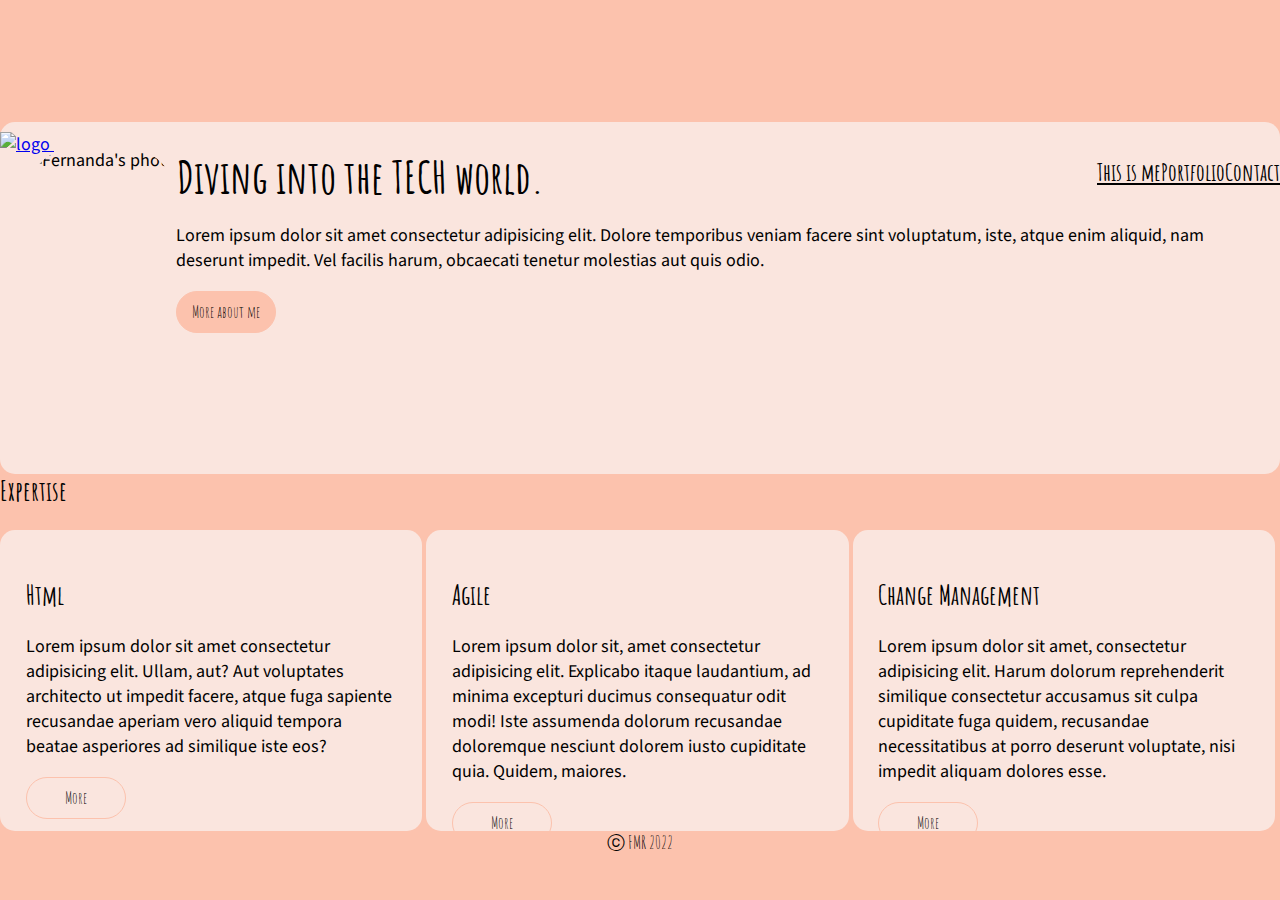
==== index.html @ a8968b14 "Initial commit" ====
<!DOCTYPE html>
<html lang="en">
	<head>
    	<meta charset="utf-8" />
    	<meta name="viewport" content="width=device-width, initial-scale=1, shrink-to-fit=no" />
		<meta name="description" content="Fernanda Martins Romano portfolio.">
    	<title>Hi, I am Fernanda</title>
    	<link rel="stylesheet" href="styles.css" />
		<!-- should this style be here?-->
		<style>
			@import url('https://fonts.googleapis.com/css2?family=Amatic+SC:wght@400;700&family=Source+Sans+Pro:ital,wght@0,300;0,400;0,600;1,200;1,300;1,400;1,600&display=swap');
		</style>
	</head>

	<body>
        <header>
		<a href= "index.html"> <img src="index.html"alt="logo"/> </a>
						
			<div class="icon-reddit">
				<svg>
					<a href="https://github.com/Nanda-25/Nanda-25.github.io"><use xlink:href="si.svg#github"></use></a>
				</svg>
			</div>
            
            <div class="icon-reddit">
				<svg>
					<a href="https://www.linkedin.com/in/feromano/"><use xlink:href="si.svg#linkedin"></use></a>
				</svg>
			</div>

			<nav hole="navigation" aria-label="main menu">
            	<a href="thisisme.html" class="selected">This is me</a>
		        <a href="portfolio.html" class="selected">Portfolio</a>
            	<a href="contact.html" class="selected">Contact</a>
        	</nav>
    	</header>

		<main>
			<section>

				<div id="hero-section">
		        	<img src ="Images/photo_fe(2)3.jpg" class=photo-fe alt="Fernanda's photo"/>
					<h1 id="hero">
					<p id="header-text">Diving into the TECH world.</p>
					</h1>
					<p>Lorem ipsum dolor sit amet consectetur adipisicing elit. Dolore temporibus veniam facere sint voluptatum, iste, atque enim aliquid, nam deserunt impedit. Vel facilis harum, obcaecati tenetur molestias aut quis odio.</p>
					<button type="submit">More about me</button>
				</div>

			</section>
			<section>   

				<box>
					<h2>Expertise</h2>
				</box>

				<div class="column">
					<h2>Html</h2>
            		<p> Lorem ipsum dolor sit amet consectetur adipisicing elit. Ullam, aut? Aut voluptates architecto ut impedit facere, atque fuga sapiente recusandae aperiam vero aliquid tempora beatae asperiores ad similique iste eos?</p>
					<button type="submit" class="column-button">More</button>
        		</div>

				<div class="column">
					<h2>Agile</h2>
            		<p>Lorem ipsum dolor sit, amet consectetur adipisicing elit. Explicabo itaque laudantium, ad minima excepturi ducimus consequatur odit modi! Iste assumenda dolorum recusandae doloremque nesciunt dolorem iusto cupiditate quia. Quidem, maiores.</p>
					<button type="submit" class="column-button">More</button>
        		</div>

				<div class="column">
					<h2>Change Management</h2>
            		<p>Lorem ipsum dolor sit amet, consectetur adipisicing elit. Harum dolorum reprehenderit similique consectetur accusamus sit culpa cupiditate fuga quidem, recusandae necessitatibus at porro deserunt voluptate, nisi impedit aliquam dolores esse. </p>
					<button type="submit" class="column-button">More</button>
        		</div>
			</section>
    	</main>
		<footer id="footer-text">
			ⓒ FMR 2022
		</footer>
	</body>
</html>
---- styles.css ----
/*{ 
	border: 1px solid grey;
}*/

html{
    font-family: 'Source Sans Pro', sans-serif;
    font-size: 18px;
    color: rgb(64.64.64)
    }

h1 {
	font-family: "Amatic SC";
	font-size: 2.5rem;
	margin: 0;
}

h2, button, nav, footer {
	font-family: "Amatic SC";
}

h3 {
	font-size: 24px;
	font-weight: bold;
}

nav {
	background-color: #fcc2ad;
	display: flex;
	justify-content:flex-end ;
	font-size: 24px;
}

header {
	height: 100px;
}

header img {
	display: left;
    height: 150px;
	margin: 0px;
}

body {
    background-color: #fcc2ad;
    width: 100%;
	margin: 0;
}

button {
	padding: 10px;
	width: 100px;
	display: block;
    border: 1px solid #fcc2ad;
	border-radius: 25px;
	background-color: #fcc2ad;
	font-size: 0.9rem;
}

/*CLASS----------------------------------------------------------------------------*/

.selected {
	font-weight: bold;
	color: black;
}

.column {
	width: 29%;
	height: 250px;
	padding: 2%;
	display: inline-block; 
    vertical-align: middle;
	border-radius: 15px;
	background-color: #fae5de;
}

.column-button {
	background-color: transparent
}

.photo-fe {
	height: 300px;
	display: inline;
	float:left;
	vertical-align:middle;
	border-radius: 50px;
	}

.icon-reddit {
	display: inline-block;
	fill: #fae5de;
    align-content: flex-start;
	
}

/*ID------------------------------------------------------------------------------*/

#hero {
	height: 1vh;
	padding: 1px;
	display: inline;
	/*background-color: #fae5de;*/
}

#header-text {
	width: 60%;
    display: inline;
	}

#hero-section {
    background-color:#fae5de;
    height: 300px;
	padding: 2%;
    vertical-align: middle;
	border-radius: 15px;
	float:right;
	display: block;
	}

#footer-text {
    text-align: center;
    vertical-align: middle
}

/* Dúvidas-------------------------------
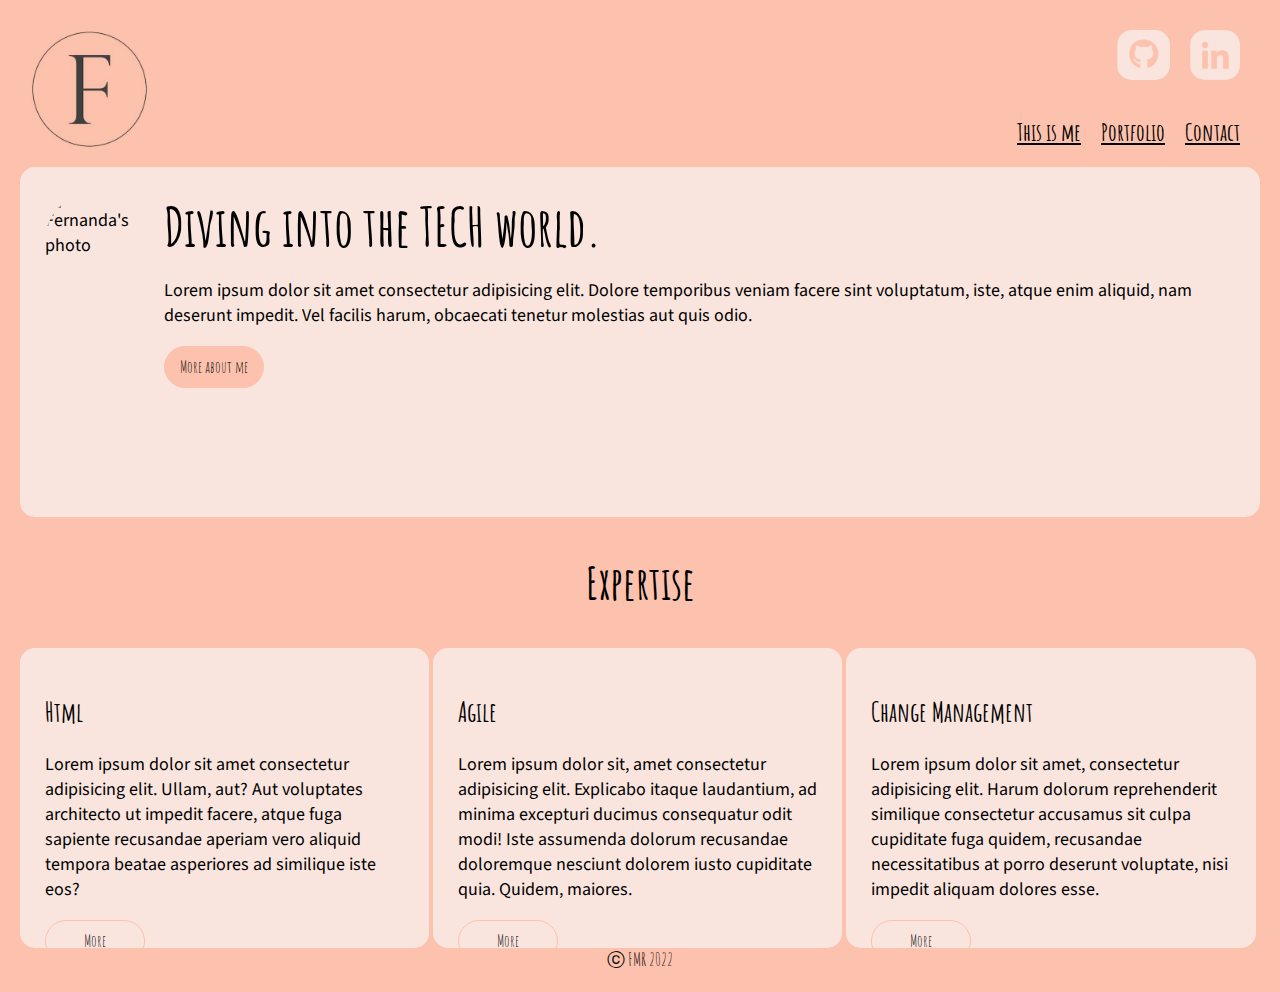
==== commit 6c669f80: "flexbox nav bar logo" ====
--- a/index.html
+++ b/index.html
@@ -14,65 +14,55 @@
 
 	<body>
         <header>
-		<a href= "index.html"> <img src="index.html"alt="logo"/> </a>
-						
-			<div class="icon-reddit">
-				<svg>
-					<a href="https://github.com/Nanda-25/Nanda-25.github.io"><use xlink:href="si.svg#github"></use></a>
-				</svg>
-			</div>
-            
-            <div class="icon-reddit">
-				<svg>
-					<a href="https://www.linkedin.com/in/feromano/"><use xlink:href="si.svg#linkedin"></use></a>
-				</svg>
-			</div>
-
-			<nav hole="navigation" aria-label="main menu">
+		<div id="logo-container">
+		<a href= "index.html"> <img src="images/logof.png"alt="logo"/> </a>
+		</div>
+		<div id="right-hand-nav">
+			<section class="social-media" >
+				<a href="https://github.com/Nanda-25/Nanda-25.github.io"><img src="github-icon.png"></a>
+				<a href="https://www.linkedin.com/in/feromano/"><img src="linkedin-icon.png"></a>
+			</section>
+			<nav hole="navigation" aria-label="main menu" class="menu">
             	<a href="thisisme.html" class="selected">This is me</a>
 		        <a href="portfolio.html" class="selected">Portfolio</a>
             	<a href="contact.html" class="selected">Contact</a>
         	</nav>
+		</div>
     	</header>
 
 		<main>
 			<section>
-
 				<div id="hero-section">
 		        	<img src ="Images/photo_fe(2)3.jpg" class=photo-fe alt="Fernanda's photo"/>
-					<h1 id="hero">
-					<p id="header-text">Diving into the TECH world.</p>
+				<section id="hero-text">
+					<h1>
+					<p id="hero-title">Diving into the TECH world.</p>
 					</h1>
 					<p>Lorem ipsum dolor sit amet consectetur adipisicing elit. Dolore temporibus veniam facere sint voluptatum, iste, atque enim aliquid, nam deserunt impedit. Vel facilis harum, obcaecati tenetur molestias aut quis odio.</p>
 					<button type="submit">More about me</button>
+				</section>
 				</div>
-
 			</section>
-			<section>   
-
-				<box>
-					<h2>Expertise</h2>
-				</box>
-
-				<div class="column">
+					<h2 class="subheading">Expertise</h2>
+				<div class="card">
 					<h2>Html</h2>
             		<p> Lorem ipsum dolor sit amet consectetur adipisicing elit. Ullam, aut? Aut voluptates architecto ut impedit facere, atque fuga sapiente recusandae aperiam vero aliquid tempora beatae asperiores ad similique iste eos?</p>
-					<button type="submit" class="column-button">More</button>
+					<button type="submit" class="card-button">More</button>
         		</div>
 
-				<div class="column">
+				<div class="card">
 					<h2>Agile</h2>
             		<p>Lorem ipsum dolor sit, amet consectetur adipisicing elit. Explicabo itaque laudantium, ad minima excepturi ducimus consequatur odit modi! Iste assumenda dolorum recusandae doloremque nesciunt dolorem iusto cupiditate quia. Quidem, maiores.</p>
-					<button type="submit" class="column-button">More</button>
+					<button type="submit" class="card-button">More</button>
         		</div>
 
-				<div class="column">
+				<div class="card">
 					<h2>Change Management</h2>
             		<p>Lorem ipsum dolor sit amet, consectetur adipisicing elit. Harum dolorum reprehenderit similique consectetur accusamus sit culpa cupiditate fuga quidem, recusandae necessitatibus at porro deserunt voluptate, nisi impedit aliquam dolores esse. </p>
-					<button type="submit" class="column-button">More</button>
+					<button type="submit" class="card-button">More</button>
         		</div>
-			</section>
     	</main>
+
 		<footer id="footer-text">
 			ⓒ FMR 2022
 		</footer>
--- a/styles.css
+++ b/styles.css
@@ -10,7 +10,7 @@
 
 h1 {
 	font-family: "Amatic SC";
-	font-size: 2.5rem;
+	font-size: 3rem;
 	margin: 0;
 }
 
@@ -18,10 +18,11 @@
 	font-family: "Amatic SC";
 }
 
-h3 {
+
+/*h3 {
 	font-size: 24px;
 	font-weight: bold;
-}
+}*/
 
 nav {
 	background-color: #fcc2ad;
@@ -30,20 +31,26 @@
 	font-size: 24px;
 }
 
+nav a {
+	margin:10px;
+}
+
 header {
-	height: 100px;
+	padding: 10px;
+	display:flex;
+	justify-content: space-between;
 }
 
 header img {
 	display: left;
-    height: 150px;
+    height: 120px;
 	margin: 0px;
 }
 
 body {
     background-color: #fcc2ad;
-    width: 100%;
 	margin: 0;
+	padding: 20px;
 }
 
 button {
@@ -63,7 +70,13 @@
 	color: black;
 }
 
-.column {
+.subheading {
+	font-size: 2.5rem;
+	display: flex;
+	justify-content: center;
+}
+
+.card {
 	width: 29%;
 	height: 250px;
 	padding: 2%;
@@ -73,7 +86,7 @@
 	background-color: #fae5de;
 }
 
-.column-button {
+.card-button {
 	background-color: transparent
 }
 
@@ -82,26 +95,38 @@
 	display: inline;
 	float:left;
 	vertical-align:middle;
+	margin-right: 20px;
 	border-radius: 50px;
 	}
 
-.icon-reddit {
-	display: inline-block;
-	fill: #fae5de;
-    align-content: flex-start;
-	
+.social-media {
+	display: flex;	
+	justify-content: flex-end;
 }
 
+.social-media img {
+	border-radius: 15px;
+	height: 50px;
+	margin-left: 10px;
+	margin-right: 10px;
+
+}
 /*ID------------------------------------------------------------------------------*/
 
-#hero {
-	height: 1vh;
-	padding: 1px;
-	display: inline;
-	/*background-color: #fae5de;*/
+#hero-text {
+	display: flex;
+	flex-direction: column;
+
 }
 
-#header-text {
+#right-hand-nav {
+	display: flex;
+	flex-direction: column;
+	justify-content: space-between;
+
+}
+
+#hero-title {
 	width: 60%;
     display: inline;
 	}
@@ -112,8 +137,8 @@
 	padding: 2%;
     vertical-align: middle;
 	border-radius: 15px;
-	float:right;
-	display: block;
+	display: flex;
+
 	}
 
 #footer-text {
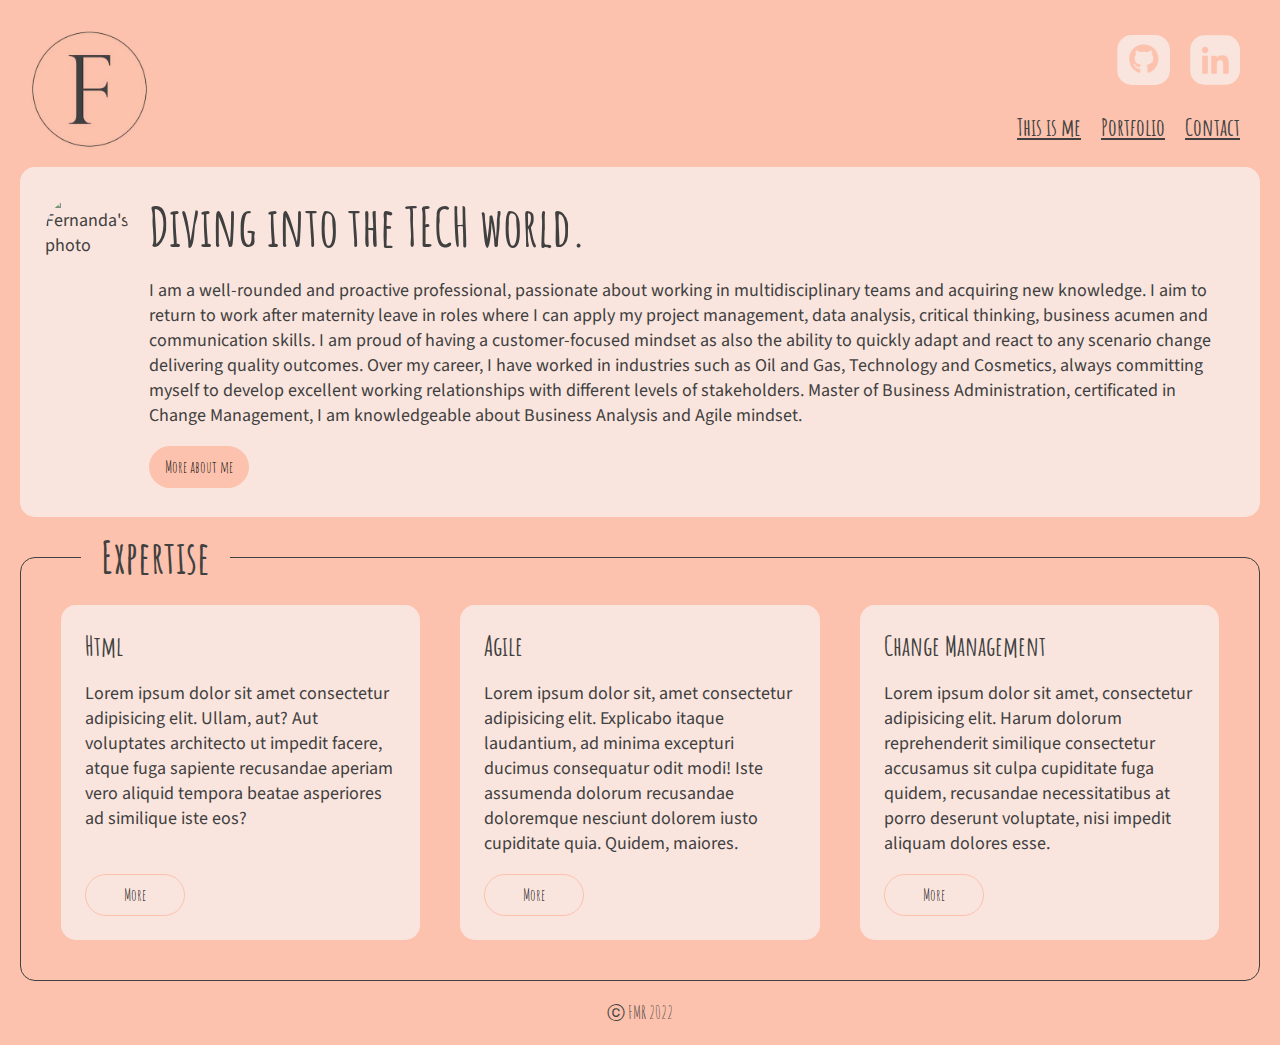
==== commit b9aebe3e: "expertise box border, cards and title" ====
--- a/index.html
+++ b/index.html
@@ -38,29 +38,35 @@
 					<h1>
 					<p id="hero-title">Diving into the TECH world.</p>
 					</h1>
-					<p>Lorem ipsum dolor sit amet consectetur adipisicing elit. Dolore temporibus veniam facere sint voluptatum, iste, atque enim aliquid, nam deserunt impedit. Vel facilis harum, obcaecati tenetur molestias aut quis odio.</p>
+					<p>I am a well-rounded and proactive professional, passionate about working in multidisciplinary teams and acquiring new knowledge. I aim to return to work after maternity leave in roles where I can apply my project management, data analysis, critical thinking, business acumen and communication skills. I am proud of having a customer-focused mindset as also the ability to quickly adapt and react to any scenario change delivering quality outcomes. Over my career, I have worked in industries such as Oil and Gas, Technology and Cosmetics, always committing myself to develop excellent working relationships with different levels of stakeholders. Master of Business Administration, certificated in Change Management, I am knowledgeable about Business Analysis and Agile mindset.</p>
 					<button type="submit">More about me</button>
 				</section>
 				</div>
 			</section>
+			<section id="expertise-section">
+				<div class="subheading-container">	
 					<h2 class="subheading">Expertise</h2>
-				<div class="card">
-					<h2>Html</h2>
-            		<p> Lorem ipsum dolor sit amet consectetur adipisicing elit. Ullam, aut? Aut voluptates architecto ut impedit facere, atque fuga sapiente recusandae aperiam vero aliquid tempora beatae asperiores ad similique iste eos?</p>
-					<button type="submit" class="card-button">More</button>
-        		</div>
+				</div>
+				<div class="card-container">
+					<div class="card">
+						<h2>Html</h2>
+						<p> Lorem ipsum dolor sit amet consectetur adipisicing elit. Ullam, aut? Aut voluptates architecto ut impedit facere, atque fuga sapiente recusandae aperiam vero aliquid tempora beatae asperiores ad similique iste eos?</p>
+						<button type="submit" class="card-button">More</button>
+					</div>
 
-				<div class="card">
-					<h2>Agile</h2>
-            		<p>Lorem ipsum dolor sit, amet consectetur adipisicing elit. Explicabo itaque laudantium, ad minima excepturi ducimus consequatur odit modi! Iste assumenda dolorum recusandae doloremque nesciunt dolorem iusto cupiditate quia. Quidem, maiores.</p>
-					<button type="submit" class="card-button">More</button>
-        		</div>
+					<div class="card">
+						<h2>Agile</h2>
+						<p>Lorem ipsum dolor sit, amet consectetur adipisicing elit. Explicabo itaque laudantium, ad minima excepturi ducimus consequatur odit modi! Iste assumenda dolorum recusandae doloremque nesciunt dolorem iusto cupiditate quia. Quidem, maiores.</p>
+						<button type="submit" class="card-button">More</button>
+					</div>
 
-				<div class="card">
-					<h2>Change Management</h2>
-            		<p>Lorem ipsum dolor sit amet, consectetur adipisicing elit. Harum dolorum reprehenderit similique consectetur accusamus sit culpa cupiditate fuga quidem, recusandae necessitatibus at porro deserunt voluptate, nisi impedit aliquam dolores esse. </p>
-					<button type="submit" class="card-button">More</button>
-        		</div>
+					<div class="card">
+						<h2>Change Management</h2>
+						<p>Lorem ipsum dolor sit amet, consectetur adipisicing elit. Harum dolorum reprehenderit similique consectetur accusamus sit culpa cupiditate fuga quidem, recusandae necessitatibus at porro deserunt voluptate, nisi impedit aliquam dolores esse. </p>
+						<button type="submit" class="card-button">More</button>
+					</div>
+				</div>
+			</section>
     	</main>
 
 		<footer id="footer-text">
--- a/styles.css
+++ b/styles.css
@@ -5,7 +5,7 @@
 html{
     font-family: 'Source Sans Pro', sans-serif;
     font-size: 18px;
-    color: rgb(64.64.64)
+    color: #404040
     }
 
 h1 {
@@ -13,6 +13,9 @@
 	font-size: 3rem;
 	margin: 0;
 }
+h2 {
+	margin:0;
+ }
 
 h2, button, nav, footer {
 	font-family: "Amatic SC";
@@ -67,7 +70,7 @@
 
 .selected {
 	font-weight: bold;
-	color: black;
+	color: #404040;
 }
 
 .subheading {
@@ -76,18 +79,36 @@
 	justify-content: center;
 }
 
+#expertise-section .subheading{
+	background-color: #fcc2ad;
+	display:inline-block;
+	margin-left: 40px;
+	padding-left: 20px;
+	padding-right: 20px;
+	border-radius: 15px;
+}
+.card-container {
+	display:flex;
+	align-items: stretch;
+}
+
+.subheading-container{
+	margin-top: -50px;
+
+}
 .card {
 	width: 29%;
-	height: 250px;
 	padding: 2%;
-	display: inline-block; 
-    vertical-align: middle;
 	border-radius: 15px;
 	background-color: #fae5de;
+	display: flex;
+	flex-direction: column;
+	margin: 20px
 }
 
 .card-button {
-	background-color: transparent
+	background-color: transparent;
+	margin-top: auto;
 }
 
 .photo-fe {
@@ -122,14 +143,13 @@
 #right-hand-nav {
 	display: flex;
 	flex-direction: column;
-	justify-content: space-between;
-
+	justify-content: space-around;
 }
 
 #hero-title {
 	width: 60%;
     display: inline;
-	}
+}
 
 #hero-section {
     background-color:#fae5de;
@@ -138,12 +158,19 @@
     vertical-align: middle;
 	border-radius: 15px;
 	display: flex;
+}
 
-	}
+#expertise-section {
+	border: 1px solid rgb(64, 64, 64);
+	padding: 20px;
+	border-radius: 15px;
+	margin-top: 40px;
+}
 
 #footer-text {
     text-align: center;
-    vertical-align: middle
+    vertical-align: middle;
+	margin-top: 20px;
 }
 
 /* Dúvidas-------------------------------
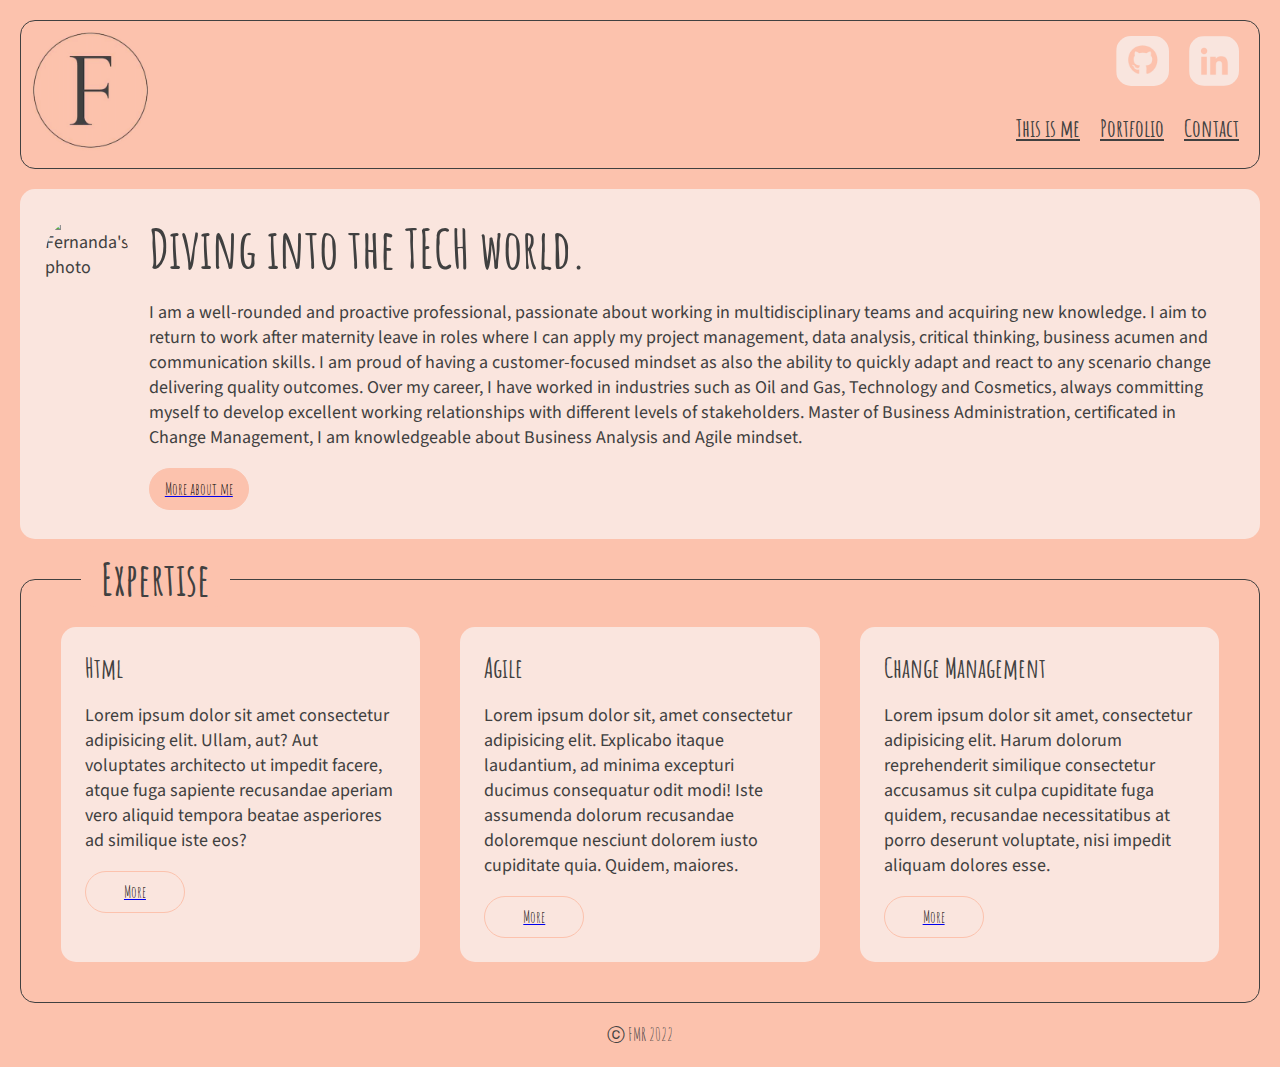
==== commit 28efff98: "link button home" ====
--- a/index.html
+++ b/index.html
@@ -39,7 +39,7 @@
 					<p id="hero-title">Diving into the TECH world.</p>
 					</h1>
 					<p>I am a well-rounded and proactive professional, passionate about working in multidisciplinary teams and acquiring new knowledge. I aim to return to work after maternity leave in roles where I can apply my project management, data analysis, critical thinking, business acumen and communication skills. I am proud of having a customer-focused mindset as also the ability to quickly adapt and react to any scenario change delivering quality outcomes. Over my career, I have worked in industries such as Oil and Gas, Technology and Cosmetics, always committing myself to develop excellent working relationships with different levels of stakeholders. Master of Business Administration, certificated in Change Management, I am knowledgeable about Business Analysis and Agile mindset.</p>
-					<button type="submit">More about me</button>
+					<a href=thisisme.html><button type="submit">More about me</button></a>
 				</section>
 				</div>
 			</section>
@@ -51,19 +51,19 @@
 					<div class="card">
 						<h2>Html</h2>
 						<p> Lorem ipsum dolor sit amet consectetur adipisicing elit. Ullam, aut? Aut voluptates architecto ut impedit facere, atque fuga sapiente recusandae aperiam vero aliquid tempora beatae asperiores ad similique iste eos?</p>
-						<button type="submit" class="card-button">More</button>
+						<a href=portfolio.html><button type="submit" class="card-button">More</button></a>
 					</div>
 
 					<div class="card">
 						<h2>Agile</h2>
 						<p>Lorem ipsum dolor sit, amet consectetur adipisicing elit. Explicabo itaque laudantium, ad minima excepturi ducimus consequatur odit modi! Iste assumenda dolorum recusandae doloremque nesciunt dolorem iusto cupiditate quia. Quidem, maiores.</p>
-						<button type="submit" class="card-button">More</button>
+						<a href=portfolio.html><button type="submit" class="card-button">More</button></a>
 					</div>
 
 					<div class="card">
 						<h2>Change Management</h2>
 						<p>Lorem ipsum dolor sit amet, consectetur adipisicing elit. Harum dolorum reprehenderit similique consectetur accusamus sit culpa cupiditate fuga quidem, recusandae necessitatibus at porro deserunt voluptate, nisi impedit aliquam dolores esse. </p>
-						<button type="submit" class="card-button">More</button>
+						<a href=portfolio.html><button type="submit" class="card-button">More</button></a>
 					</div>
 				</div>
 			</section>
--- a/styles.css
+++ b/styles.css
@@ -15,7 +15,7 @@
 }
 h2 {
 	margin:0;
- }
+}
 
 h2, button, nav, footer {
 	font-family: "Amatic SC";
@@ -42,6 +42,9 @@
 	padding: 10px;
 	display:flex;
 	justify-content: space-between;
+	border: 1px solid #404040;
+	border-radius: 15px;
+	margin-bottom: 20px;
 }
 
 header img {
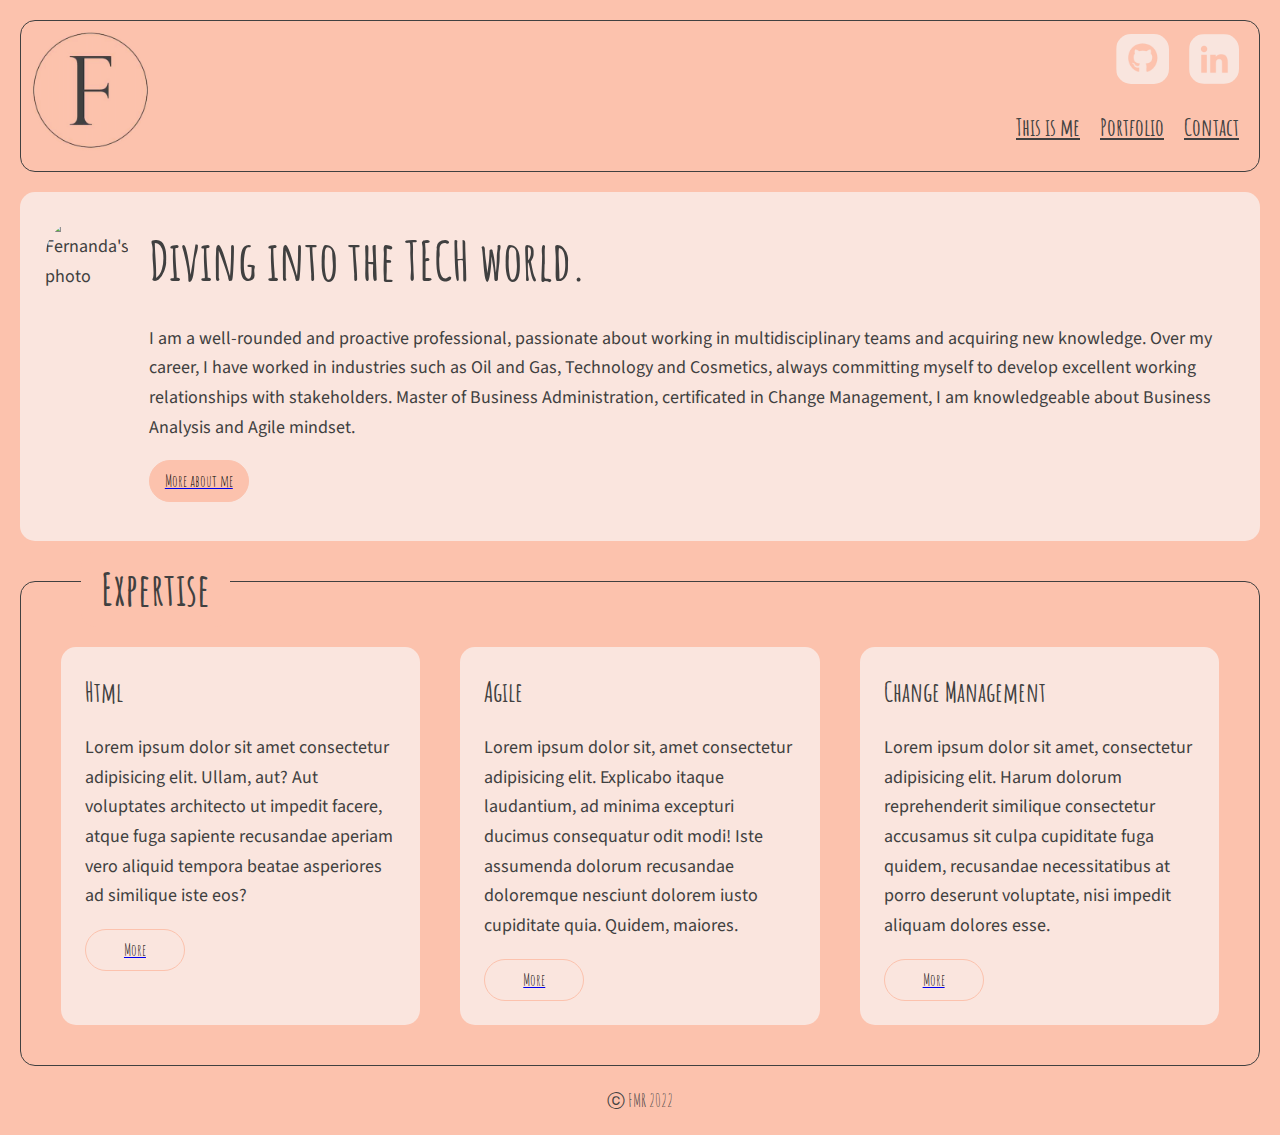
==== commit 489dddf2: "change ontitle and tex about me" ====
--- a/index.html
+++ b/index.html
@@ -38,8 +38,8 @@
 					<h1>
 					<p id="hero-title">Diving into the TECH world.</p>
 					</h1>
-					<p>I am a well-rounded and proactive professional, passionate about working in multidisciplinary teams and acquiring new knowledge. I aim to return to work after maternity leave in roles where I can apply my project management, data analysis, critical thinking, business acumen and communication skills. I am proud of having a customer-focused mindset as also the ability to quickly adapt and react to any scenario change delivering quality outcomes. Over my career, I have worked in industries such as Oil and Gas, Technology and Cosmetics, always committing myself to develop excellent working relationships with different levels of stakeholders. Master of Business Administration, certificated in Change Management, I am knowledgeable about Business Analysis and Agile mindset.</p>
-					<a href=thisisme.html><button type="submit">More about me</button></a>
+					<p>I am a well-rounded and proactive professional, passionate about working in multidisciplinary teams and acquiring new knowledge. Over my career, I have worked in industries such as Oil and Gas, Technology and Cosmetics, always committing myself to develop excellent working relationships with stakeholders. Master of Business Administration, certificated in Change Management, I am knowledgeable about Business Analysis and Agile mindset.</p>
+					<a href=thisisme.html><button type="submit" class="header-buttton">More about me</button></a>
 				</section>
 				</div>
 			</section>
--- a/styles.css
+++ b/styles.css
@@ -57,6 +57,7 @@
     background-color: #fcc2ad;
 	margin: 0;
 	padding: 20px;
+	line-height: 1.65;
 }
 
 button {
@@ -112,6 +113,7 @@
 .card-button {
 	background-color: transparent;
 	margin-top: auto;
+	justify-items: flex-end;
 }
 
 .photo-fe {
